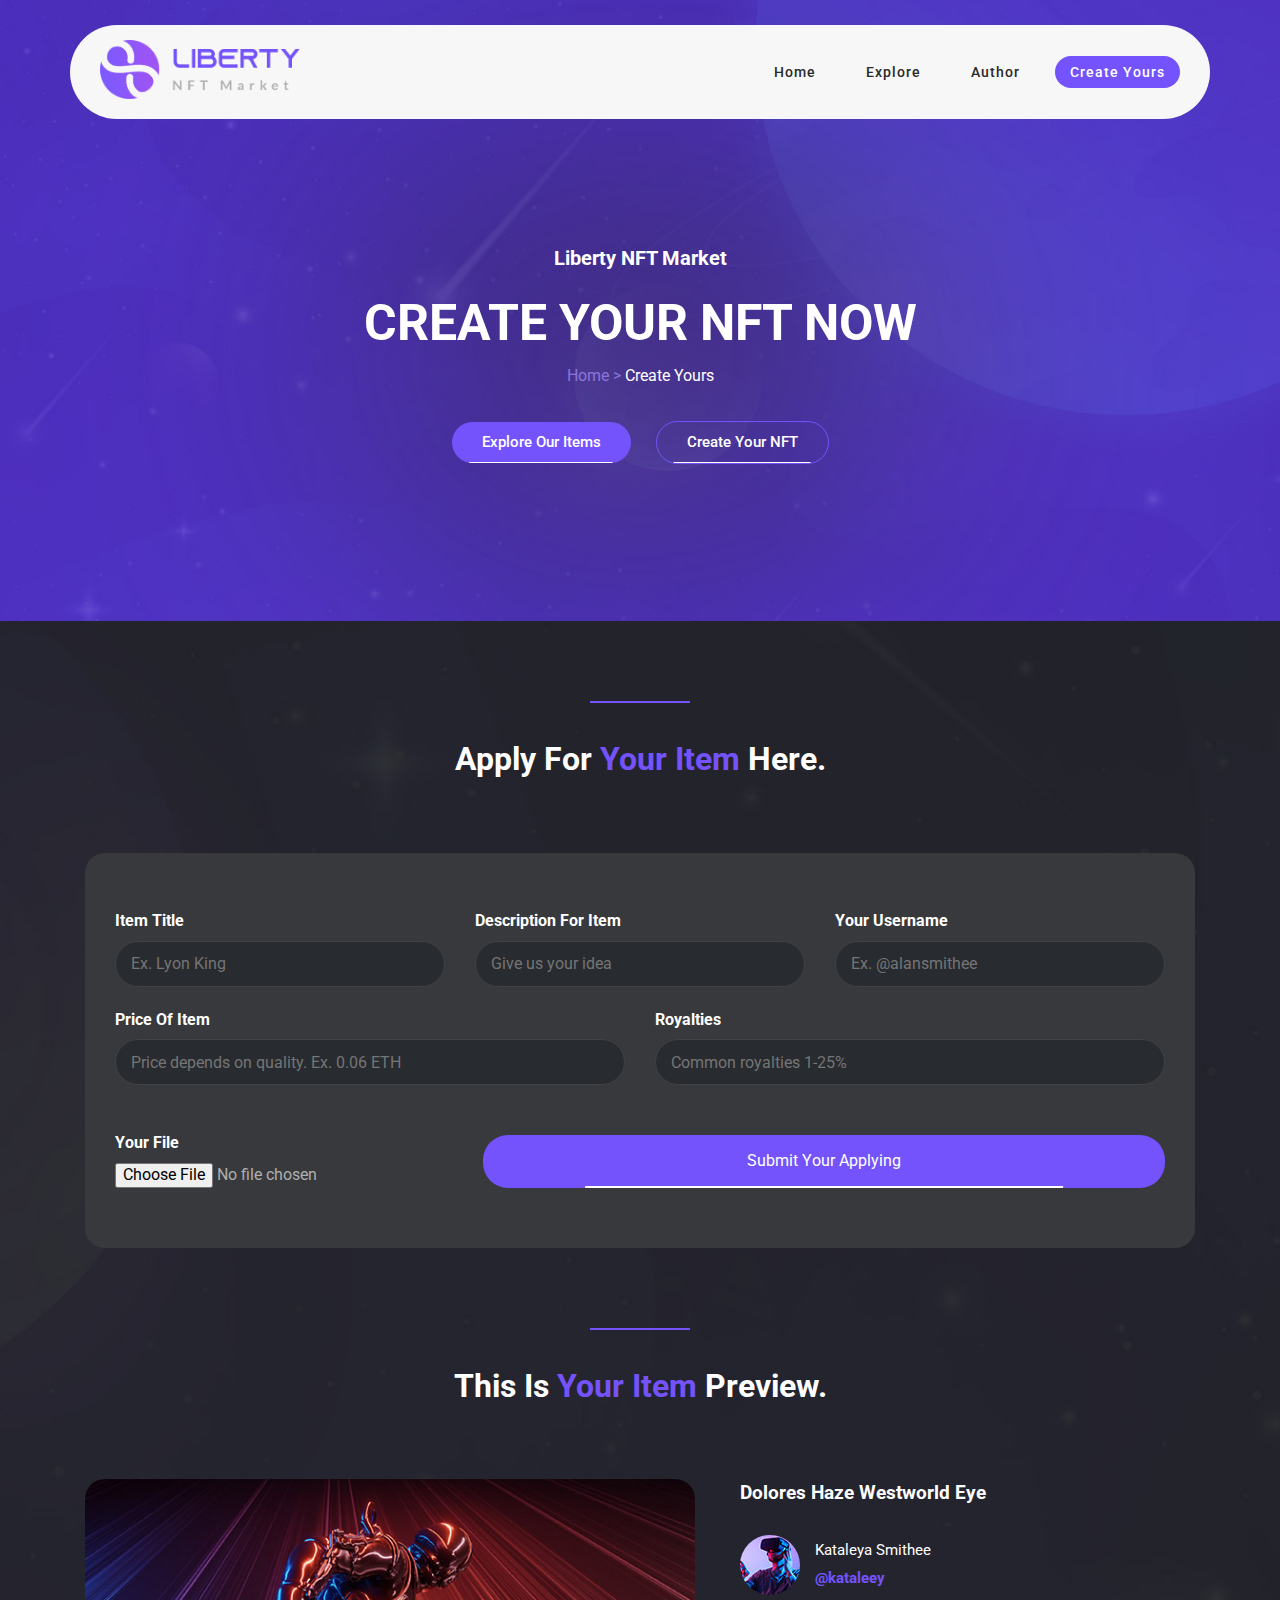
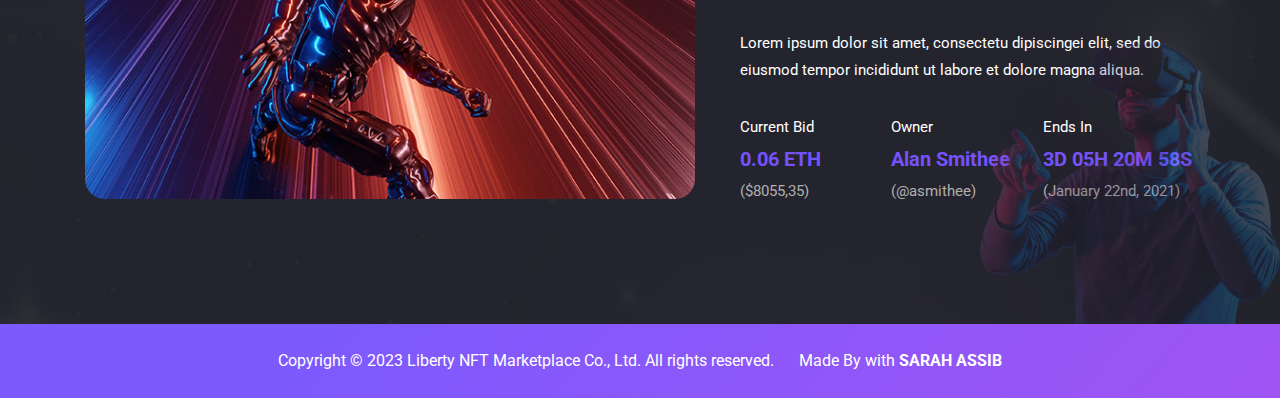
==== create.html @ bcc15ef4 "Add files via upload" ====
<!DOCTYPE html>
<html lang="en">

<head>
    <meta charset="UTF-8">
    <!-- fontAwesome library -->
    <link rel="stylesheet" href="./css/all.min.css">
    <!-- main file css -->
    <link rel="stylesheet" href="./css/main.css">
    <!-- normalize file -->
    <link rel="stylesheet" href="./css/normalize.css">
    <!-- google font -->
    <link href="https://fonts.googleapis.com/css2?family=Roboto:wght@100;300;400;500;700;900&display=swap"
        rel="stylesheet">
    <meta name="viewport" content="width=device-width, initial-scale=1.0">
    <title>NFT Marketplace</title>
</head>

<body>
    <!-- Start Header -->
    <header>
        <div class="container">
            <div class="logo">
                <img src="./images/logo.png" alt="">
            </div>
            <div class="navbar">
                <i class="fa-solid fa-x fa-fade"></i>
                <ul>
                    <li>
                        <a href="./index.html">home</a>
                    </li>
                    <li>
                        <a href="#">explore</a>
                    </li>
                    <li>
                        <a href="#">Author</a>
                    </li>
                    <li>
                        <a href="#" class="active">Create Yours</a>
                    </li>
                </ul>

            </div>
            <div class="buttonBars">
                <i class="fa-solid fa-bars-staggered fa-fade"></i>
            </div>
        </div>
    </header>
    <!-- Start Home -->
    <!-- Intro -->
    <div class="intro">
        <div class="container">
            <div class="content">
                <h2>Liberty NFT Market</h2>
                <h1>create your nft now</h1>
                <span>home &gt;
                    <a href="#">create yours</a>
                </span>
                <div class="buttons">
                    <button>Explore Our Items</button>
                    <button>Create Your NFT</button>
                </div>
            </div>
        </div>
    </div>
    <!-- End Int -->
    <!-- Apply items -->
    <div class="apply">
        <div class="container">
            <div class="top">
                <div class="heading">
                    <h1>Apply For <span>Your Item</span> Here.</h1>
                </div>
            </div>
            <div class="parentInp">
                <div class="top-row">
                    <div>
                        <label>Item Title</label>
                        <input type="text" required placeholder="Ex. Lyon King">
                    </div>
                    <div>
                        <label>Description For Item</label>
                        <input type="text" required placeholder="Give us your idea">
                    </div>
                    <div>
                        <label>Your Username</label>
                        <input type="text" required placeholder="Ex. @alansmithee">
                    </div>
                </div>
                <div class="bottom-row">
                    <div>
                        <label>Price Of Item</label>
                        <input type="text" required placeholder="Price depends on quality. Ex. 0.06 ETH">
                    </div>
                    <div>
                        <label>Royalties</label>
                        <input type="text" required placeholder="Common royalties 1-25%">
                    </div>
                </div>
                <div class="sub">
                    <div class="left">
                        <label>Your File</label>
                        <input type="file" id="not">
                    </div>
                    <button>submit your applying</button>
                </div>
            </div>
            <!-- Preview -->
            <div class="preview">
                <div class="top">
                    <div class="heading">
                        <h1>This Is <span>Your Item</span> Preview.</h1>
                    </div>
                </div>
                <div class="content">
                    <div class="image">
                        <img src="./images/create-yours.jpg" alt="">
                    </div>
                    <div class="right">
                        <div class="tp">
                            <h3>Dolores Haze Westworld Eye</h3>
                            <div class="pro">
                                <img src="./images/author-02.jpg" alt="">
                                <div class="ri">
                                    <h4>Kataleya Smithee</h4>
                                    <a href="#">@kataleey</a>
                                </div>
                            </div>
                            <p>Lorem ipsum dolor sit amet, consectetu dipiscingei elit,
                                sed do eiusmod tempor incididunt
                                ut labore et dolore magna aliqua.</p>
                        </div>
                        <div class="bRow">
                            <div class="col">
                                <h4>Current Bid</h4>
                                <h2>0.06 ETH</h2>
                                <h4>($8055,35)</h4>
                            </div>
                            <div class="col">
                                <h4>Owner</h4>
                                <h2>Alan Smithee</h2>
                                <h4>(@asmithee)</h4>
                            </div>
                            <div class="col">
                                <h4>Ends In</h4>
                                <h2>3D 05H 20M 58S</h2>
                                <h4>(January 22nd, 2021)</h4>
                            </div>
                        </div>
                    </div>
                </div>
            </div>
        </div>
    </div>
    <!-- End Apply -->
    <div class="footer">
        <div class="container">
            <p>Copyright © 2023 Liberty NFT Marketplace Co., Ltd. All rights reserved.</p> <span>Made By with
                <span>SARAH ASSIB</span></span>
        </div>
    </div>
    <script src="./js/main.js"></script>
</body>

</html>
---- css/main.css ----
/* Start Global Ruls */
* {
    margin: 0;
    padding: 0;
    box-sizing: border-box;
    -webkit-box-sizing: border-box;
}

::selection {
    background-color: #7453fc;
    color: var(--main-text-color);
}

html {
    scroll-behavior: smooth;
}

body {
    margin: 0;
    padding: 0;
    box-sizing: border-box;
    font-family: 'Roboto', sans-serif;
}

:root {
    --main-text-color: #ffffff;
    --main-sec-padding: 120px;
}

a {
    text-decoration: none;
}

ul,
li {
    list-style: none;
}

.container {
    padding-left: 15px;
    padding-right: 15px;
    margin-left: auto;
    margin-right: auto;
}

@media (min-width: 576px) {
    .container {
        max-width: 540px;
    }
}

@media (min-width: 768px) {
    .container {
        max-width: 720px;
    }
}

@media (min-width: 992px) {
    .container {
        max-width: 960px;
    }
}

@media (min-width: 1200px) {
    .container {
        max-width: 1140px;
    }
}

@media (min-width: 1400px) {
    .container {
        max-width: 1320px;
    }
}

/* End Global Ruls */
/* Start Header */
header {
    width: 100%;
    position: absolute;
    top: 25px;
    z-index: 99;
    transition: .4s;
}

header .container {
    display: flex;
    justify-content: space-between;
    padding: 15px 30px;
    border-radius: 50px;
    background: #f7f7f7;
    position: relative;
    align-items: center;
}
.full-H {
    background: #f7f7f7;
    position: fixed;
    top: 0;
}
header .container img {
    width: 200px;
    cursor: pointer;
}

header .container ul {
    display: flex;
    gap: 20px;
}

header .container ul li {
    text-transform: capitalize;
    font-weight: 500;
    font-size: 14px;
}

header .container ul li .active {
    color: var(--main-text-color);
    background: #7453fc;
}

header .container ul li a {
    color: #2a2a2a;
    padding: 8px 15px;
    border-radius: 18px;
    letter-spacing: 1px;
    transition: .3s;
}

header .container ul li a:hover {
    color: var(--main-text-color);
    background: #7453fc;
}
header .container .buttonBars {
    display: flex;
    flex-wrap: wrap;
    width: 35px;
}@media (min-width: 991px)  {
    .buttonBars {
        display: none !important;
    }
    .fa-x {
        display: none !important;
    }
    .navbar {
        transform: translateX(0) !important;
        opacity: 1 !important;
    }
}
@media (max-width: 991px) {
    .buttonBars {
        width: fit-content;
        font-size: 40px;
        cursor: pointer;
    }
    .navbar {
        width: 100%;
        height: 100vh;
        position: fixed;
        top: 0;
        left: 0;
        background: rgb(238,174,202);
        background: radial-gradient(circle, rgba(238,174,202,1) 0%, rgba(148,187,233,1) 100%);
        display: flex; 
        justify-content: center;
        z-index: 99; 
        transform: translateX(-100%);
        transition: .5s;
        opacity: 0;
    }
    .navbar > i {
        font-size: 35px;
        position: absolute;
        right: 30px;
        top: 30px;
        cursor: pointer;
    }
    header .container ul {
        flex-direction: column;
        justify-content: center;
        gap: 25px;
        width: 100%;
    }
    header .container ul li {
        position: relative;
    }
    header .container ul li a {
        width: 100%;
        display: block;
        text-align: center;
        padding: 15px;
        font-size: 25px;
        position: relative;
    }
    header .container ul li::before {
        content: '';
        position: absolute;
        left: 50%;
        width: 0;
        bottom: 0;
        height: 2px;
        background-color: #7453fc;
        transition: .5s;
    }
    header .container ul li:hover::before {
        left: 0;
        width: 100%;
    }
    header .container ul li .active {
        background-color: transparent;
        color: #7453fc;
    }
    header .container ul li .active::before {
        content: '';
        position: absolute;
        left: 0;
        width: 100%;
        bottom: 0;
        height: 2px;
        background-color: #7453fc;
        transition: .5s;
    }
    header .container ul li a:hover {
        background-color: transparent;
        color: #7453fc;

    }
}
/* End Header */
/* Start Home */
.home {
    height: 100vh;
    background-image: url(../images/banner-bg.jpg);
    background-position: center;
    background-repeat: no-repeat;
    background-size: cover;
}

.home .container {
    height: 100%;
    color: var(--main-text-color);
    display: flex;
    align-items: center;
    justify-content: space-between;
}

.home .container .left h2 {
    font-weight: 500;
}

.home .container .left h1 {
    margin: 20px 0 30px;
    font-size: 50px;
    max-width: 630px;
}

.home .container .left p {
    line-height: 2;
    max-width: 680px;
}

.home .container .left .buttons {
    margin-top: 25px;
}

.home .container .left .buttons button {
    padding: 12px 30px;
    color: white;
    border-radius: 25px;
    background-color: transparent;
    border: none;
    text-transform: capitalize;
    cursor: pointer;
    position: relative;
    font-weight: 500;
    transition: .4s;
}

.home .container .left .buttons button::before {
    content: '';
    position: absolute;
    width: 80%;
    height: 2.5px;
    left: 50%;
    bottom: 0;
    transform: translateX(-50%);
    background: #fff;
}

.home .container .left .buttons button:first-child {
    border: solid 1px #7453fc;
    margin-right: 15px;
}

.home .container .left .buttons button:first-child:hover {
    background: #7453fc;
}

.home .container .left .buttons button:last-child:hover {
    background: #ffffff;
    color: #7453fc;
}

.home .container .left .buttons button:last-child {
    background-color: #7453fc;
}

.home .container .right-img {
    max-width: 526px;
}

.home .container .right-img img {
    max-width: 526px;
    height: 440px;
}

/* End Home */
/* Start Sec-2 */
.sec2 {
    padding: var(--main-sec-padding) 0px 150px 0px;
    background-image: url(../images/dark-bg.jpg);
    background-position: center;
    background-repeat: no-repeat;
    background-size: cover;
    color: #fff;
    position: relative;
}

.sec2::before {
    content: '';
    position: absolute;
    right: 0;
    bottom: 0;
    background-image: url(../images/category-collection-dec.png);
    background-repeat: no-repeat;
    width: 300px;
    height: 282px;
}

.heading h1 {
    margin: 0;
    text-align: center;
    margin-bottom: 75px;
    position: relative;
}

.heading h1::before {
    content: "";
    position: absolute;
    left: 50%;
    transform: translateX(-50%);
    width: 100px;
    height: 2px;
    top: -40px;
    background: #7453fc;
}

.heading h1 span {
    color: #7453fc;
}

.sec2 .container .top .row {
    display: grid;
    gap: 30px;
    grid-template-columns: repeat(auto-fill, minmax(170px, 1fr));
}

.sec2 .container .top .row .box {
    text-align: center;
    padding: 30px;
    background: #282b2f;
    border: 1px solid #404245;
    position: relative;
    border-radius: 20px;
    transition: .4;
}

.sec2 .container .top .row .box>div {
    background-color: #fff;
    padding: 15px;
    height: 61px;
    width: 61px;
    border-radius: 50%;
    margin: 0 auto;
    width: fit-content;
    margin-bottom: 12px;
}

.sec2 .container .top .row .box i {
    background-color: #fff;
    color: #7453fc;
    font-size: 21px;
    line-height: 45px;
    width: 45px;
    height: 45px;
    border-radius: 50%;
    position: absolute;
    left: 50%;
    bottom: calc(-40px / 2);
    transform: translateX(-50%);
    transition: .4s;
    cursor: pointer;
    opacity: 0;
}



.sec2 .container .top .row .box:hover i {
    opacity: 1;
}

.sec2 .container .top .row .box i:hover {
    color: #ffff;
    background-color: #7453fc;
}

.sec2 .container>.bottom {
    padding-top: 140px;
}

.sec2 .container .columns {
    display: grid;
    grid-template-columns: repeat(auto-fill, minmax(350px, 1fr));
    gap: 35px;
}

.sec2 .container .columns .col>img {
    min-width: 100%;
    border-top-left-radius: 20px;
    border-top-right-radius: 20px;
}

.sec2 .container .columns .col .bottom {
    padding: 0 30px 50px;
    background-color: #282b2f;
    border: solid 1px rgba(255, 255, 255, 0.2);
    border-bottom-left-radius: 20px;
    border-bottom-right-radius: 20px;
    position: relative;
    top: -3px;
}

.sec2 .container .columns .col .bottom h3 {
    padding: 27px 0 20px;
    position: relative;
}

.sec2 .container .columns .col .bottom h3::before {
    content: '';
    position: absolute;
    left: 0;
    width: 100%;
    height: 1px;
    bottom: 0;
    background-color: rgba(255, 255, 255, 0.2);
}

.sec2 .container .columns .col .bottom .ite {
    display: flex;
    justify-content: space-between;
    padding-top: 23px;
}

.sec2 .container .columns .col .bottom .ite h4 {
    font-weight: normal;
    margin-bottom: 10px;
}

.sec2 .container .columns .col .bottom .ite span {
    font-weight: bolder;
    font-size: 21px;
}

.sec2 .container .columns .col .button button {
    width: calc(100% - 60px);
}

.btn-sp {
    background-color: #7453fc;
    color: #fff;
    padding: 12px 30px;
    border: none;
    border-radius: 25px;
    text-transform: capitalize;
    font-weight: 500;
    position: relative;
    transition: .4s;
    cursor: pointer;
}

.btn-sp::before {
    content: '';
    position: absolute;
    left: 50%;
    bottom: 0;
    transform: translateX(-50%);
    background-color: #fff;
    width: 80%;
    height: 2px;
}

.btn-sp:hover {
    color: #7453fc;
    background-color: #fff;
}

.sec2 .container .columns .col .button {
    text-align: center;
    position: relative;
    top: -28.195px;
}

/* End Sec-2 */
/* Start Sec-3 */
.sec3 {
    padding: var(--main-sec-padding) 0;
    background-image: url(../images/main-bg.jpg);
    background-position: center;
    background-size: cover;
    background-repeat: no-repeat;
    color: var(--main-text-color);
}

.sec3 .container .top {
    display: flex;
    justify-content: space-between;
    align-items: center;
}

.sec3 .container .top h2::before {
    content: '';
    position: absolute;
    left: 0;
    top: -30px;
    background-color: #fff;
    width: 100px;
    height: 2px;
}

.sec3 .container .top h2 {
    font-size: 30px;
    position: relative;
}

.sec3 .container .columns .col>div {
    background-color: #fff;
    padding: 15px;
    height: 61px;
    width: 61px;
    border-radius: 50%;
    margin-bottom: 12px;
}

.sec3 .container .columns {
    margin-top: 80px;
    display: grid;
    grid-template-columns: repeat(auto-fill, minmax(350px, 1fr));
}

.sec3 .container .columns .col h3 {
    font-size: 20px;
    margin-top: 20px;
    margin: 25px 0 20px;
}

.sec3 .container .columns .col {
    position: relative;
}

.sec3 .container .columns .col:first-child::before {
    content: "1";
    position: absolute;
    right: calc(38.10px / 2);
    top: -25px;
    color: var(--main-text-color);
    font-weight: bold;
}

.sec3 .container .columns .col:first-child:after {
    content: '';
    position: absolute;
    right: calc(45px / 2);
    top: 0;
    width: 1px;
    height: 100%;
    background-color: #ffffff;
}

.sec3 .container .columns .col:last-child:before {
    content: '';
    position: absolute;
    left: calc(-45px / 2);
    top: 0;
    width: 1px;
    height: 100%;
    background-color: #ffffff;
}

.sec3 .container .columns .col:last-child::after {
    content: "2";
    position: absolute;
    left: calc(-55.10px / 2);
    top: -25px;
    color: var(--main-text-color);
    font-weight: bold;
}

.sec3 .container .columns .col p {
    line-height: 1.8;
    font-size: 15px;
    padding-right: 45px;
}

.sec3 .container .columns .col p span {
    color: #3CF;
}

/* End Sec-3 */
/* Start Sec-4 */
.sec4 {
    background-image: url(../images/dark-bg.jpg);
    background-position: center;
    background-repeat: no-repeat;
    background-size: cover;
    padding: var(--main-sec-padding) 0;
    color: var(--main-text-color);
}


.sec4 .container>.top {
    display: flex;
    justify-content: space-between;
    align-items: center;
}

.sec4 .container>.top h2 {
    font-size: 30px;
    position: relative;
}

.sec4 .container>.top h2 span {
    color: #7453fc;
}

.sec4 .container>.top h2::before {
    content: '';
    position: absolute;
    left: 0;
    top: -30px;
    background-color: #fff;
    width: 100px;
    height: 2px;
}

.sec4 .container>.top .right-btns {
    display: flex;
    gap: 15px;
    flex-wrap: wrap;
    justify-content: center;
}

.sec4 .container>.top .right-btns button {
    padding: 8px 15px;
    border-radius: 18px;
    transition: .3s;
    background-color: transparent;
    color: var(--main-text-color);
    border: none;
    font-weight: bold;
    letter-spacing: 1px;
    font-size: 15px;
    cursor: pointer;
}


.sec4 .container .top .right-btns button:hover {
    background-color: #7453fc;
}

.sec4 .container>.top .right-btns .active {
    background-color: #7453fc;

}

.sec4 .container .items {
    display: grid;
    grid-template-columns: repeat(auto-fill, minmax(450px, 1fr));
    gap: 55px;
    margin-top: 80px;
}

.sec4 .container .items .item {
    background-color: #282b2f;
    border: 1px solid #404245;
    border-radius: 20px;
    padding: 30px;
    display: flex;
}

.sec4 .container .items .item>img {
    border-radius: 20px;
}

.sec4 .container .items .item .r-content {
    width: 100%;
    margin-left: 35px;
    position: relative;
}

.sec4 .container .items .item .r-content .top {
    padding-bottom: 30px;
    position: relative;
}

.sec4 .container .items .item .r-content .top h3 {
    font-size: 20px;
}

.sec4 .container .items .item .r-content .top .author {
    display: flex;
    margin-top: 25px;
}

.sec4 .container .items .item .r-content .top .author img {
    border-radius: 50%;
    margin-right: 15px;
}

.sec4 .container .items .item .r-content .top .author span {
    line-height: 1.6;
}

.sec4 .container .items .item .r-content .top .author span>span {
    display: block;
    color: #7453fc;
    font-weight: bold;
    cursor: pointer;
}

.sec4 .container .items .item .r-content .top::before {
    content: '';
    position: absolute;
    left: 0;
    bottom: 0;
    width: 100%;
    height: 1px;
    background-color: rgba(255, 255, 255, 0.2);
}

.sec4 .container .items .item .r-content .dtls {
    padding-top: 30px;
    display: flex;
    flex-direction: column;
    gap: 15px;
}

.sec4 .container .items .item .r-content .dtls div {
    display: flex;
    justify-content: space-between;
}

.sec4 .container .items .item .r-content .dtls div:nth-child(2) {
    font-weight: bolder;
    font-size: 20px;
}

.sec4 .container .items .item .r-content>a {
    position: absolute;
    bottom: 0;
    text-transform: capitalize;
    font-size: 15px;
    color: #7453fc;
    border-bottom: solid 1px #7453fc;
}

/* End Sec-4 */
/* Start Footer */
.footer {
    padding: 25px 0;
    color: var(--main-text-color);
    background-image: linear-gradient(132deg, rgba(125, 90, 254, 1) 25%, rgba(160, 84, 244, 1) 100%);
}

.footer .container {
    display: flex;
    justify-content: center;
    align-items: center;
    gap: 25px;
}

.footer .container p {
    line-height: 1.5;
}

.footer .container>span span {
    font-weight: bold;
}

/* End Footer */
@media (max-width: 1400px) {
    .home .container .left p {
        max-width: 540px;
        font-size: 15px;
    }
}

@media (max-width: 1200px) {
    .home .container .left p {
        max-width: 455px;
    }

    .home .container .right-img img {
        max-width: 380px;
        height: 315px;
    }
}

@media (max-width: 991px) {
    header {
        position: relative;
        top: 0;
    }

    .home .container {
        flex-direction: column;
        gap: 60px;
    }

    .home {
        padding-top: 160px;
        padding-bottom: 80px;
        height: fit-content;
    }

    .home .container .right-img img {
        max-width: 100%;
        height: 100%;
    }

    header .container {
        max-width: 100%;
        border-radius: 0;
    }

    .footer .container {
        flex-direction: column;
        text-align: center;
    }

    .sec4 .container>.top h2::before {
        left: 50%;
        transform: translateX(-50%);
    }
}

@media (max-width: 950px) {
    header .container {
        flex-direction: column;
        gap: 25px;
    }
}

@media (max-width: 480px) {
    header .container>ul li a {
        font-size: 13px;
        letter-spacing: 0;
        padding: 10px;
    }

    header .container>ul {
        gap: 9px;
    }

    header .container {
        padding: 15px 10px;
    }
}

@media (max-width: 530px) {
    .home .container .left h1 {
        font-size: 41px;
    }
}

@media (max-width: 423px) {
    .home .container .left .buttons {
        text-align: center;
        margin-top: 30px;
    }

    .home .container .left .buttons button:first-child {
        margin-right: 0;
        margin-bottom: 15px;
    }
}

@media (max-width: 375px) {
    .home .container .left h2 {
        font-size: 20px;
    }

    .home .container .left h1 {
        font-size: 32px;
    }


    header .container img {
        width: 180px;
    }
}

@media (max-width: 400px) {
    .sec2 .container .columns .col>img {
        max-width: 100%;
    }

    .sec2 .container .columns {
        grid-template-columns: repeat(auto-fill, minmax(250px, 1fr));
    }
}

@media (max-width: 365px) {
    .sec2 .container .columns .col .bottom .ite h4 {
        max-width: 80px;
    }
}

@media (max-width: 991px) {
    .sec3 .container .top {
        flex-direction: column;
        gap: 40px;
        text-align: center;
    }

    .sec3 .container .top h2::before {
        left: 50%;
        transform: translateX(-50%);
        top: -25px;
    }

    .sec3 .container .top h2 {
        line-height: 1.4;
    }

    .heading h1 {
        line-height: 1.4;
    }

    .sec3 .container .columns .col::before,
    .sec3 .container .columns .col::after {
        display: none;
    }

    .sec3 .container .columns .col {
        text-align: center;
    }

    .sec3 .container .columns .col>div {
        margin: 0 auto;
    }

    .sec3 .container .columns {
        gap: 45px;
    }

    .sec3 .container .columns .col p {
        padding: 0;
    }
}

@media (max-width: 380px) {
    .sec3 .container .columns {
        grid-template-columns: repeat(auto-fill, minmax(200px, 1fr));
    }
}

@media (max-width: 1199px) {

    .sec3 .container .columns .col::before,
    .sec3 .container .columns .col::after {
        display: none;
    }
}

@media (max-width: 767px) {
    .sec4 .container .items .item {
        flex-direction: column;
    }

    .sec4 .container .items .item>img {
        height: 650px;
    }

    .sec4 .container .items .item .r-content {
        margin: 0;
    }

    .sec4 .container .items .item .r-content>a {
        position: relative;
        margin-top: 25px;
        display: block;
        width: fit-content;
    }

    .sec4 .container .items .item .r-content .top {
        padding: 30px 0;
    }
}

@media (max-width: 991px) {
    .sec4 .container>.top {
        flex-direction: column;
        gap: 40px;
    }
}

@media (max-width: 480px) {
    .sec4 .container .items {
        grid-template-columns: repeat(auto-fill, minmax(250px, 1fr));
    }
}

@media (max-width: 375px) {
    .sec4 .container .items .item .r-content .dtls div:nth-child(2) {
        font-size: 16.5px;
    }
}

@media (max-width: 502px) {
    .sec4 .container>.top {
        text-align: center;
    }

}

/* ######################### */
/* Intro */
.intro {
    height: 69vh;
    background-image: url(../images/heading-bg.jpg);
    background-position: center;
    background-size: cover;
    background-repeat: no-repeat;
    color: var(--main-text-color);
}

.intro .container {
    display: flex;
    flex-direction: column;
    justify-content: center;
    align-items: center;
    height: 100%;
}

.intro .container .content {
    padding-top: 90px;
    text-align: center;
}

.intro .container .content h2 {
    font-size: 20px;
}

.intro .container .content h1 {
    font-size: 50px;
    text-transform: uppercase;
    margin: .5em 0 .3em;
}

.intro .container .content span {
    text-transform: capitalize;
    color: #8a75da;
}

.intro .container .content span>a {
    color: var(--main-text-color);
}

.intro .container .content .buttons {
    display: flex;
    justify-content: center;
    align-items: center;
    flex-wrap: wrap;
    gap: 25px;
    margin-top: 35px;
}

.intro .container .content .buttons button {
    padding: 12px 30px;
    color: white;
    border-radius: 25px;
    background-color: transparent;
    border: none;
    text-transform: capitalize;
    cursor: pointer;
    position: relative;
    font-weight: 500;
    transition: .4s;
    font-size: 15px;
}

.intro .container .content .buttons button::before {
    content: '';
    position: absolute;
    left: 50%;
    transform: translateX(-50%);
    width: 80%;
    height: 1.5px;
    bottom: 0;
    background-color: #fff;
}

.intro .container .content .buttons button:first-child {
    background-color: #7453fc;
}

.intro .container .content .buttons button:first-child:hover {
    background-color: #fff;
    color: #7453fc;
}

.intro .container .content .buttons button:last-child {
    border: 1px solid rgb(116, 83, 252);
}

.intro .container .content .buttons button:last-child:hover {
    background-color: #7453fc;
}

/* End Int */
/* Apply items */
.apply {
    background-image: url(../images/dark-bg.jpg);
    background-position: center;
    background-repeat: no-repeat;
    background-size: cover;
    padding: var(--main-sec-padding) 0;
    color: var(--main-text-color);
    position: relative;
}

.apply .container .parentInp {
    padding: 60px 30px;
    border-radius: 20px;
    background-color: #37393c;
}

.apply .container .parentInp .top-row {
    display: grid;
    grid-template-columns: repeat(auto-fill, minmax(300px, 1fr));
    margin-bottom: 25px;
    gap: 30px;
}

.apply .container .parentInp .top-row div {
    display: flex;
    flex-direction: column;
}

.apply .container .parentInp div label {
    font-size: 15.5px;
    margin-bottom: 10px;
    font-weight: bold;
}

.apply .container .parentInp input:not(#not) {
    height: 46px;
    border-radius: 25px;
    border: 1px solid #404245;
    background: #282b2f;
    padding: 15px;
    color: #afafaf;
}

.apply .container .parentInp input:focus {
    outline: none;
}

.apply .container .parentInp .bottom-row {
    display: grid;
    grid-template-columns: repeat(auto-fill, minmax(400px, 1fr));
    margin-bottom: 25px;
    gap: 30px;
}

.apply .container .parentInp .bottom-row div {
    display: flex;
    flex-direction: column;
}

.apply .container .parentInp .sub {
    display: flex;
    justify-content: space-between;
    margin-top: 50px;
}

.apply .container .parentInp .sub .left {
    display: flex;
    flex-direction: column;
}

.apply .container .parentInp .sub .left input {
    color: #afafaf;
}

.apply .container .parentInp .sub button {
    width: 65%;
    border-radius: 25px;
    cursor: pointer;
    color: var(--main-text-color);
    font-size: 15.5px;
    background-color: #7453fc;
    text-transform: capitalize;
    border: none;
    transition: .4s;
    position: relative;
}

.apply .container .parentInp .sub button::before {
    content: '';
    position: absolute;
    left: 50%;
    bottom: 0;
    transform: translateX(-50%);
    width: 70%;
    height: 2px;
    background-color: white;
}

.apply .container .parentInp .sub button:hover {
    color: #7453fc;
    background-color: #fff;
}

.apply .container .preview {
    padding-top: 120px;
}

.apply .container .preview .content {
    display: flex;
    align-items: center;
}

.apply .container .preview .content .image img {
    border-radius: 20px;
    width: 100%;
}

.apply .container .preview .content .image {
    width: 100%;
}

.apply .container .preview .content .right {
    padding-left: 45px;
}

.apply .container .preview .content .right .tp .pro {
    display: flex;
    margin-top: 30px;
    gap: 15px;
    align-items: center;
}

.apply .container .preview .content .right .tp .pro img {
    border-radius: 50%;
}

.apply .container .preview .content .right .tp .pro h4 {
    font-weight: normal;
    margin-bottom: 10px;
    font-size: 15px;
}

.apply .container .preview .content .right .tp .pro h4+a {
    color: #7453fc;
    font-weight: bold;
    font-size: 15px;
}

.apply .container .preview .content .right .tp p {
    font-size: 15px;
    line-height: 1.8;
    margin: 35px 0;
}

.apply .container .preview .content .right .bRow {
    display: grid;
    grid-template-columns: repeat(auto-fill, minmax(130px, 1fr));
}

.apply .container .preview .content .right .bRow .col h4 {
    font-weight: normal;
    font-size: 15px;
}

.apply .container .preview .content .right .bRow .col h4:last-child {
    color: #afafaf;
}

.apply .container .preview .content .right .bRow .col h2 {
    color: #7453fc;
    font-size: 20px;
    margin: 12px 0;
}

.apply::before {
    content: '';
    position: absolute;
    right: 0;
    bottom: 0;
    background-image: url(../images/category-collection-dec.png);
    background-repeat: no-repeat;
    width: 300px;
    height: 282px;
}

/* End Apply */
@media (max-width: 991px) {
    .apply .container .parentInp .sub {
        flex-direction: column;
        gap: 30px;
    }

    .apply .container .parentInp .sub button {
        height: 51.5px;
        width: 100%;
    }
}

@media (max-width: 490px) {
    .apply .container .parentInp .bottom-row {
        grid-template-columns: repeat(auto-fill, minmax(200px, 1fr))
    }
}

@media (max-width: 390px) {
    .apply .container .parentInp .top-row {
        grid-template-columns: repeat(auto-fill, minmax(200px, 1fr))
    }
}

@media (max-width: 354px) {
    .intro .container .content h1 {
        font-size: 35px;
    }
}

@media (max-width: 991px) {
    .apply .container .preview .content {
        flex-direction: column;
    }

    .apply .container .preview .content .right {
        margin-top: 30px;
    }

    .apply .container .preview .content .right .bRow {
        grid-template-columns: repeat(auto-fill, minmax(172px, 1fr));
        gap: 30px;
    }
}

@media (max-width: 448px) {
    .apply .container .preview .content .right .bRow {
        text-align: center;
    }
}
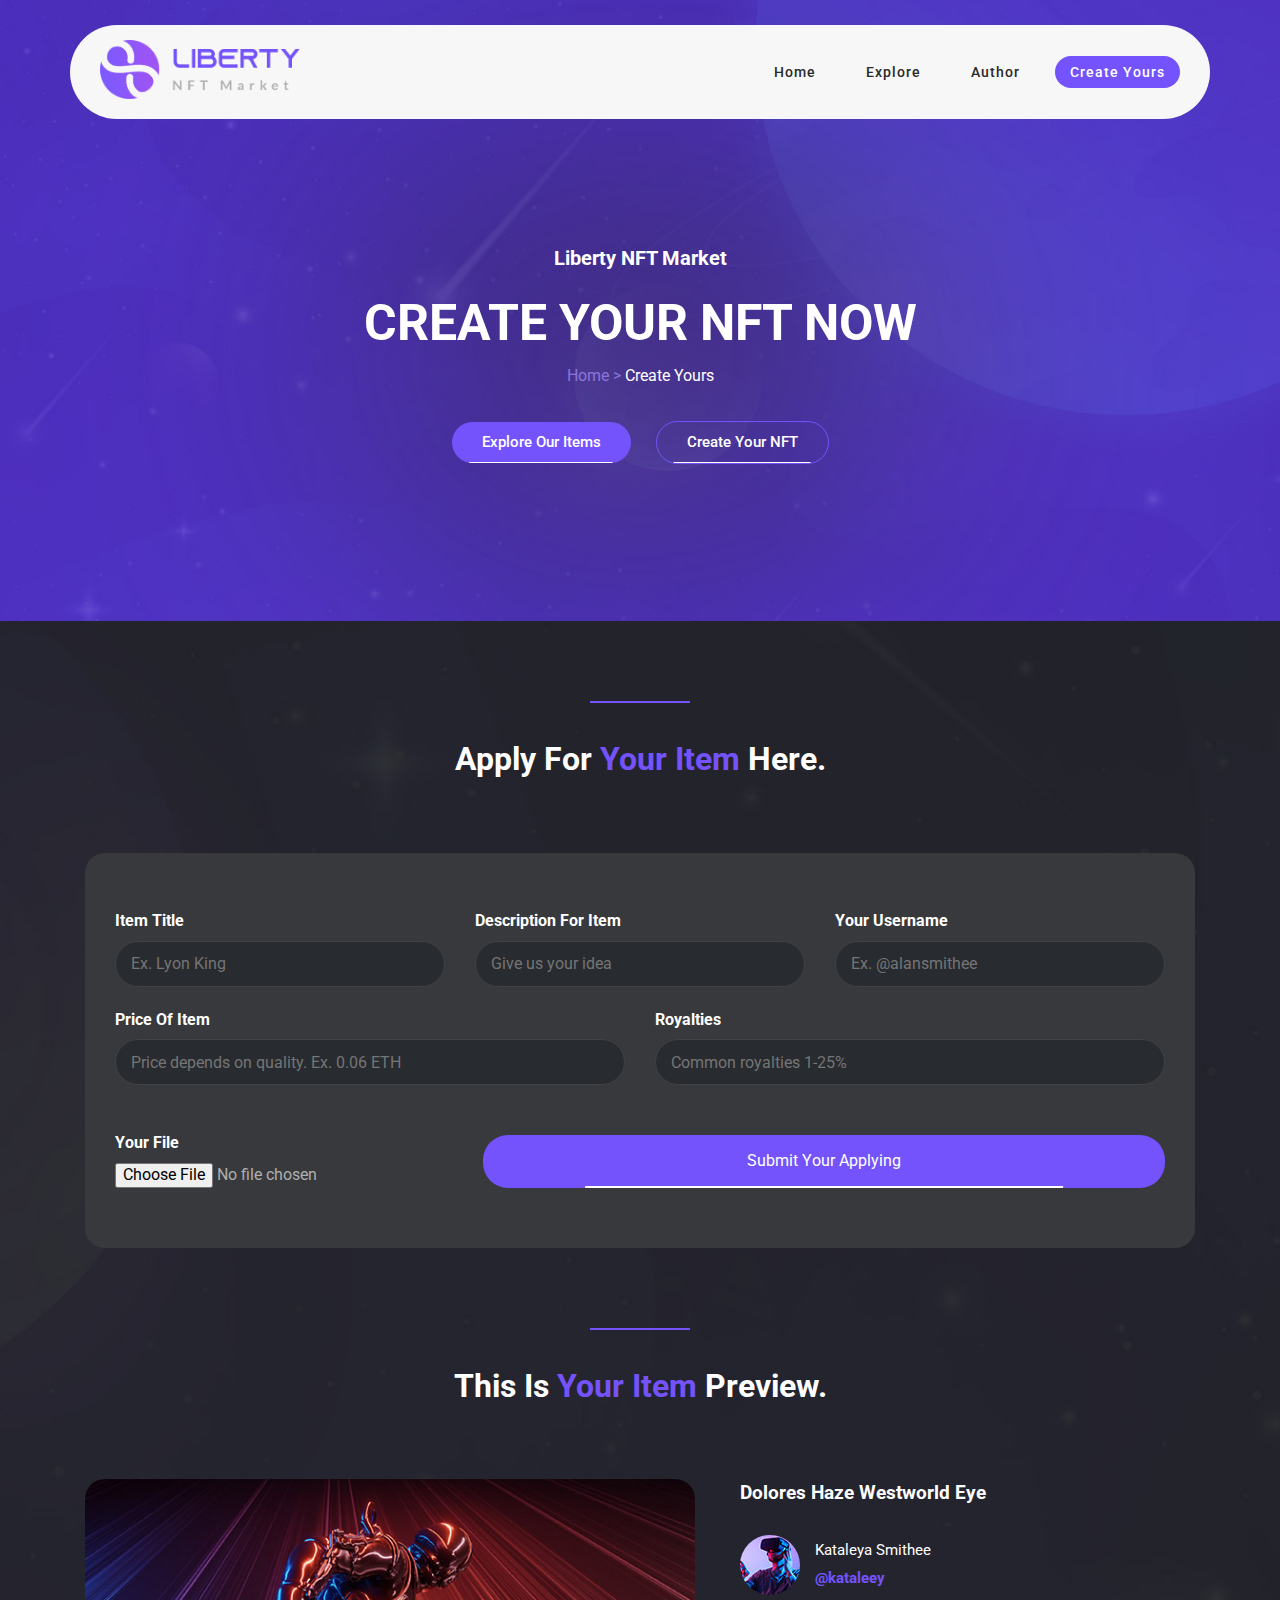
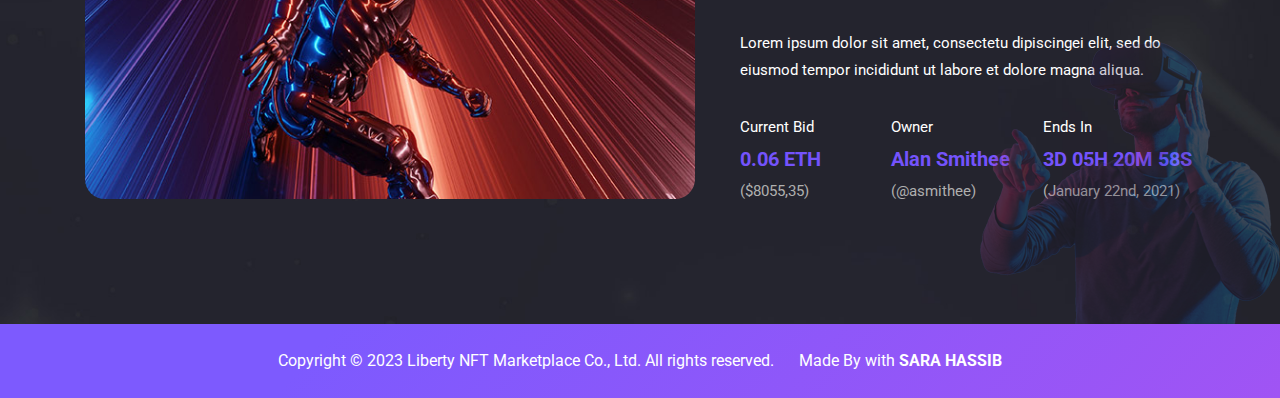
==== commit 58e92286: "Update create.html" ====
--- a/create.html
+++ b/create.html
@@ -156,10 +156,10 @@
     <div class="footer">
         <div class="container">
             <p>Copyright © 2023 Liberty NFT Marketplace Co., Ltd. All rights reserved.</p> <span>Made By with
-                <span>SARAH ASSIB</span></span>
+                <span>SARA HASSIB</span></span>
         </div>
     </div>
     <script src="./js/main.js"></script>
 </body>
 
-</html>+</html>
